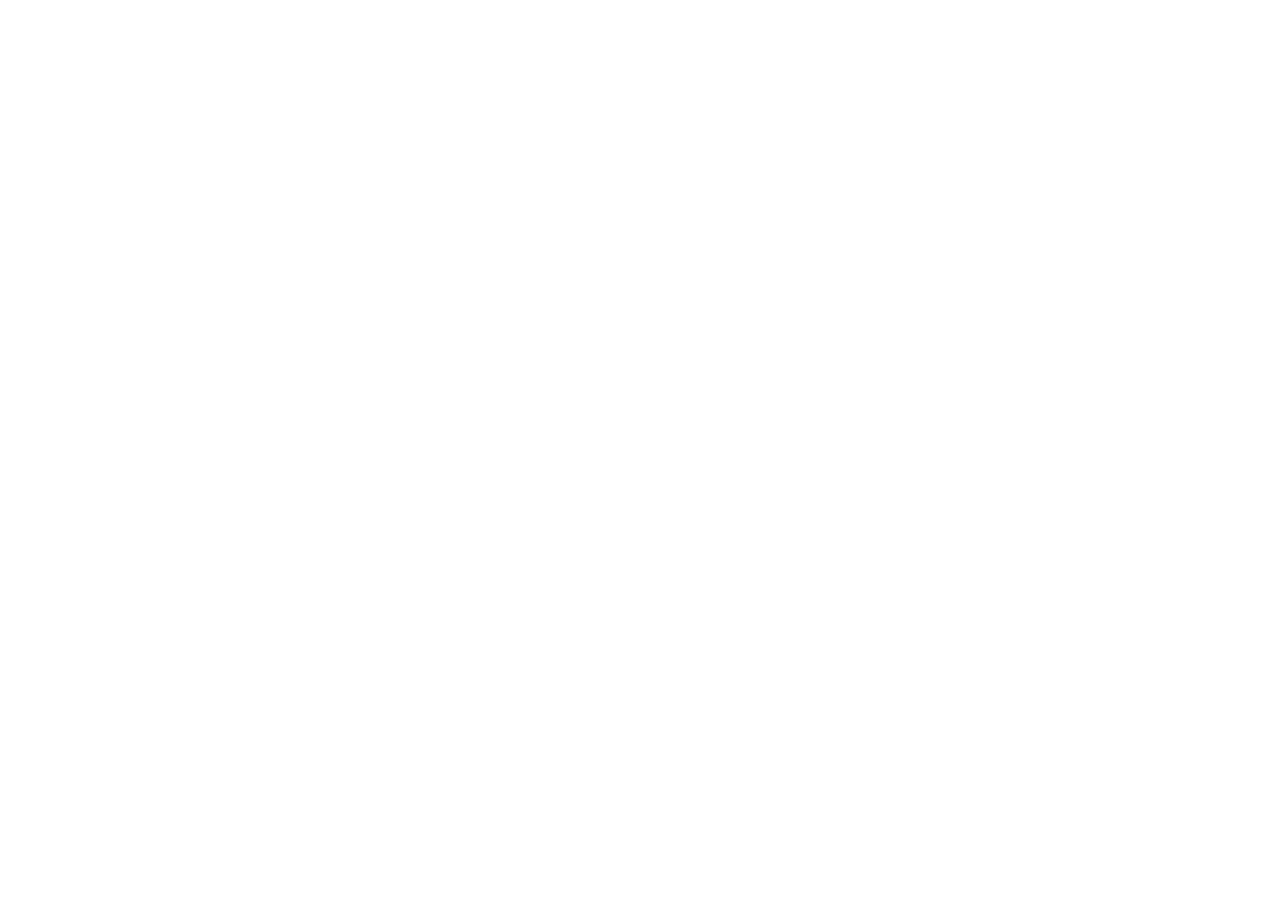
==== index.html @ d52e7a82 "starter project" ====
<!DOCTYPE html>
<html lang="en">
<head>
    <meta charset="UTF-8">
    <meta name="viewport" content="width=device-width, initial-scale=1.0">
    <title>Document</title>
</head>
<body>
    
</body>
</html>
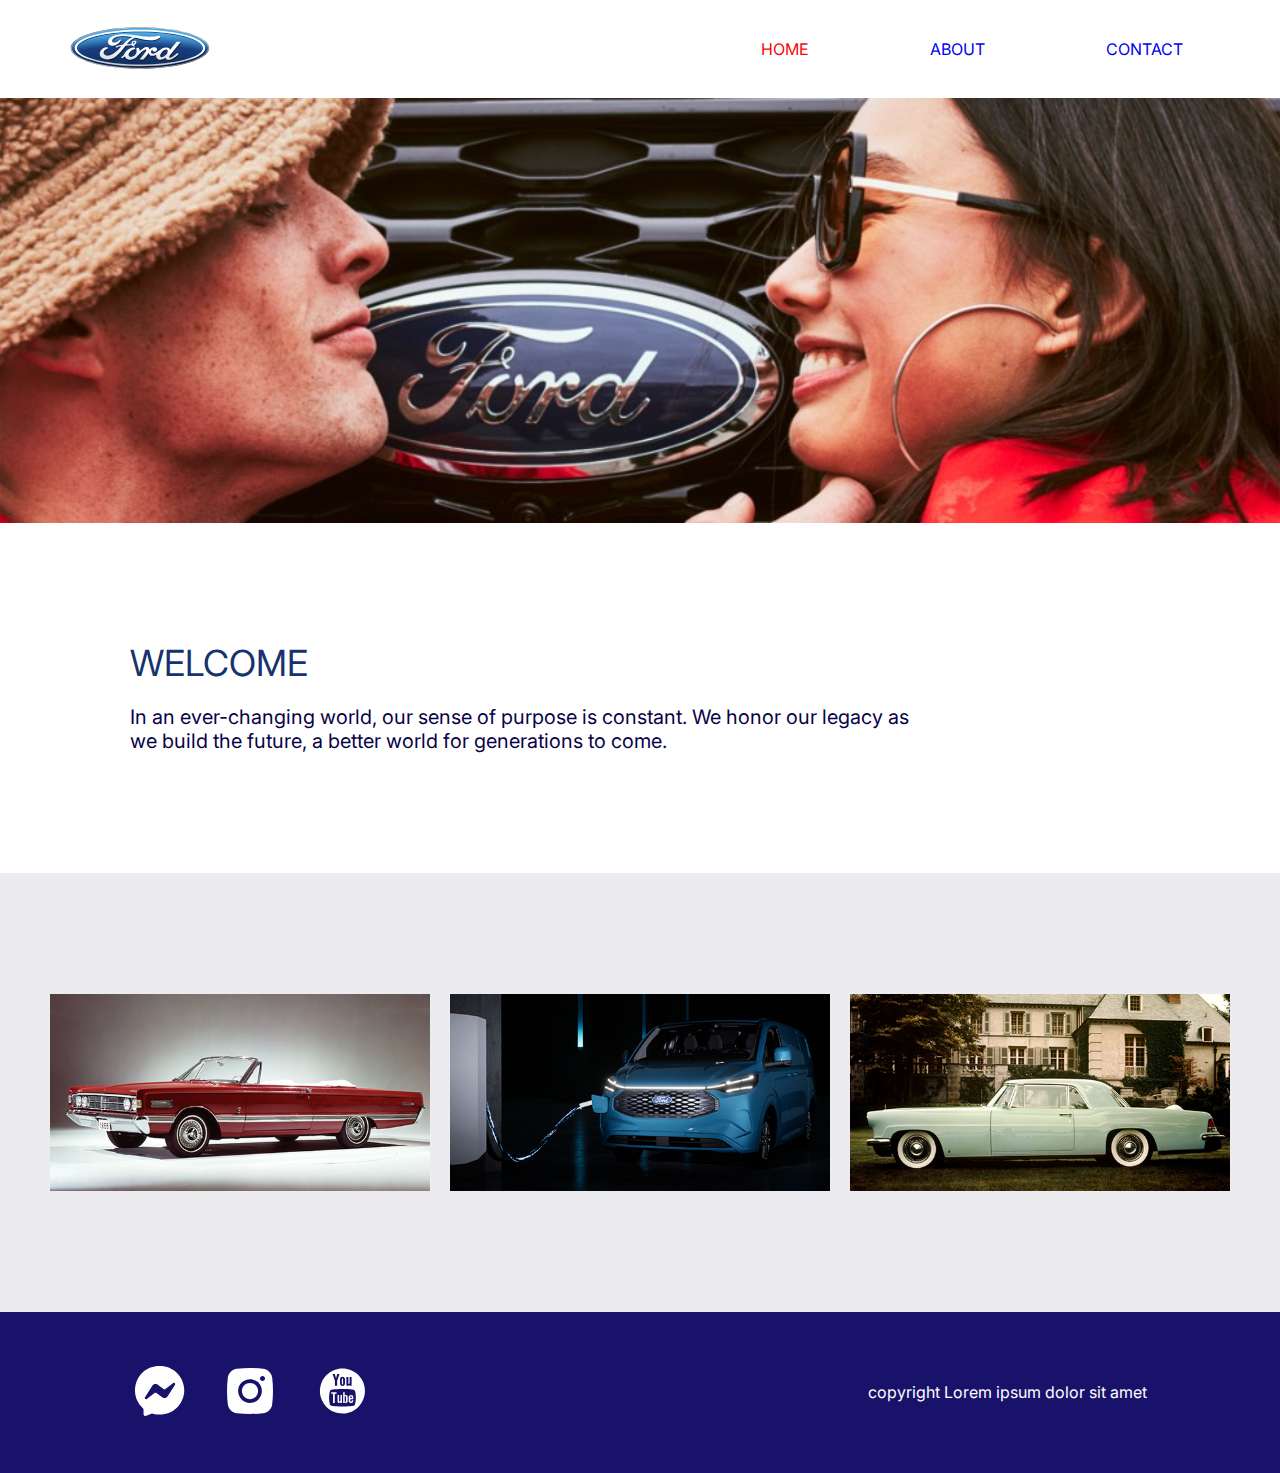
==== commit 1da70e6e: "make about page html and css" ====
--- a/index.html
+++ b/index.html
@@ -1,11 +1,62 @@
 <!DOCTYPE html>
 <html lang="en">
-<head>
-    <meta charset="UTF-8">
-    <meta name="viewport" content="width=device-width, initial-scale=1.0">
-    <title>Document</title>
-</head>
-<body>
-    
-</body>
-</html>+  <head>
+    <meta charset="UTF-8" />
+    <meta name="viewport" content="width=device-width, initial-scale=1.0" />
+    <title>Home page</title>
+    <link rel="stylesheet" href="./reset.css" />
+    <link rel="preconnect" href="https://fonts.googleapis.com" />
+    <link rel="preconnect" href="https://fonts.gstatic.com" crossorigin />
+    <link
+      href="https://fonts.googleapis.com/css2?family=Inter:wght@100..900&display=swap"
+      rel="stylesheet"
+    />
+    <link rel="stylesheet" href="./style.css" />
+  </head>
+  <body>
+    <header>
+      <a href="./index.html"><img src="./images/logo.svg" alt="logo" /></a>
+      <nav class="header-nav">
+        <ul>
+          <li><a class="active-header" href="./index.html">HOME</a></li>
+          <li><a href="./about.html">ABOUT</a></li>
+          <li><a href="./contact.html">CONTACT</a></li>
+        </ul>
+      </nav>
+    </header>
+    <main>
+      <section class="section1">
+        <img src="./images/Rectangle 10.svg" alt="home page cover photo" />
+        <div>
+          <h1>WELCOME</h1>
+          <p>
+            In an ever-changing world, our sense of purpose is constant. We
+            honor our legacy as we build the future, a better world for
+            generations to come.
+          </p>
+        </div>
+      </section>
+      <section class="home-section2">
+        <div>
+          <img src="./images/Rectangle 16.svg" alt="car pic" />
+          <img src="./images/Rectangle 19.svg" alt="car pic" />
+          <img src="./images/Rectangle 18.svg" alt="car pic" />
+        </div>
+      </section>
+    </main>
+    <footer>
+      <div>
+        <a href="https://www.facebook.com/"
+          ><img src="./images/facebook-messenger(1).svg" alt=""
+        /></a>
+        <a href="https://www.instagram.com/"
+          ><img src="./images/instagram(1).svg" alt=""
+        /></a>
+        <a href="https://www.youtube.com/"
+          ><img src="./images/youtube(1).svg" alt=""
+        /></a>
+      </div>
+      <p>copyright Lorem ipsum dolor sit amet</p>
+    </footer>
+  </body>
+</html>
--- a/style.css
+++ b/style.css
@@ -0,0 +1,119 @@
+body {
+  font-family: "Inter", sans-serif;
+  display: flex;
+  align-items: center;
+  flex-direction: column;
+}
+/* header styles */
+header {
+  display: flex;
+  justify-content: space-between;
+  align-items: center;
+  width: 1180px;
+}
+.header-nav {
+  width: 469px;
+}
+.header-nav ul {
+  display: flex;
+  gap: 121px;
+}
+.active-header {
+  color: #f50808;
+}
+
+/*Because section 1 of about and home pages have the same styles, so I will style them with one class */
+main {
+  width: 100%;
+}
+.section1 img {
+  width: 100%;
+}
+.section1 div {
+  width: 780px;
+  display: flex;
+  gap: 24px;
+  flex-direction: column;
+  margin: 120px 0;
+  padding-left: 130px;
+}
+.section1 h1 {
+  color: #17326e;
+  font-size: 36px;
+  font-weight: 400;
+}
+.section1 p {
+  color: #090346;
+  font-size: 20px;
+  font-weight: 400;
+  line-height: normal;
+}
+/*main's section 2's styles */
+.home-section2 {
+  width: 100%;
+  background: #ebebf0;
+  height: 439px;
+  display: flex;
+  justify-content: center;
+  align-items: center;
+}
+.home-section2 div {
+  display: flex;
+  justify-content: center;
+  width: 100%;
+  gap: 20px;
+}
+
+/* footer styles */
+footer {
+  width: 100%;
+  height: 161px;
+  background: #19126b;
+  display: flex;
+  justify-content: space-between;
+  align-items: center;
+}
+footer div {
+  padding-left: 130px;
+  display: flex;
+  gap: 30px;
+}
+footer div a img:hover {
+  transform: scale(1.1);
+}
+footer p {
+  width: 282px;
+  padding-right: 130px;
+  color: #fff;
+}
+
+/* About page's styles */
+/* about page's section 2's styles */
+.about-section2 {
+  width: 100%;
+  height: 516px;
+  background: #ebebf0;
+  display: flex;
+  justify-content: center;
+  align-items: center;
+  padding: auto 130px;
+  gap: 95px;
+}
+.about-section2 div {
+  width: 519px;
+  display: flex;
+  flex-direction: column;
+  gap: 24px;
+}
+.about-section2 div h1 {
+  color: #19126b;
+  font-size: 36px;
+  font-weight: 400;
+  line-height: normal;
+}
+.about-section2 div p {
+  color: #090346;
+  font-size: 20px;
+  font-weight: 400;
+  line-height: normal;
+}
